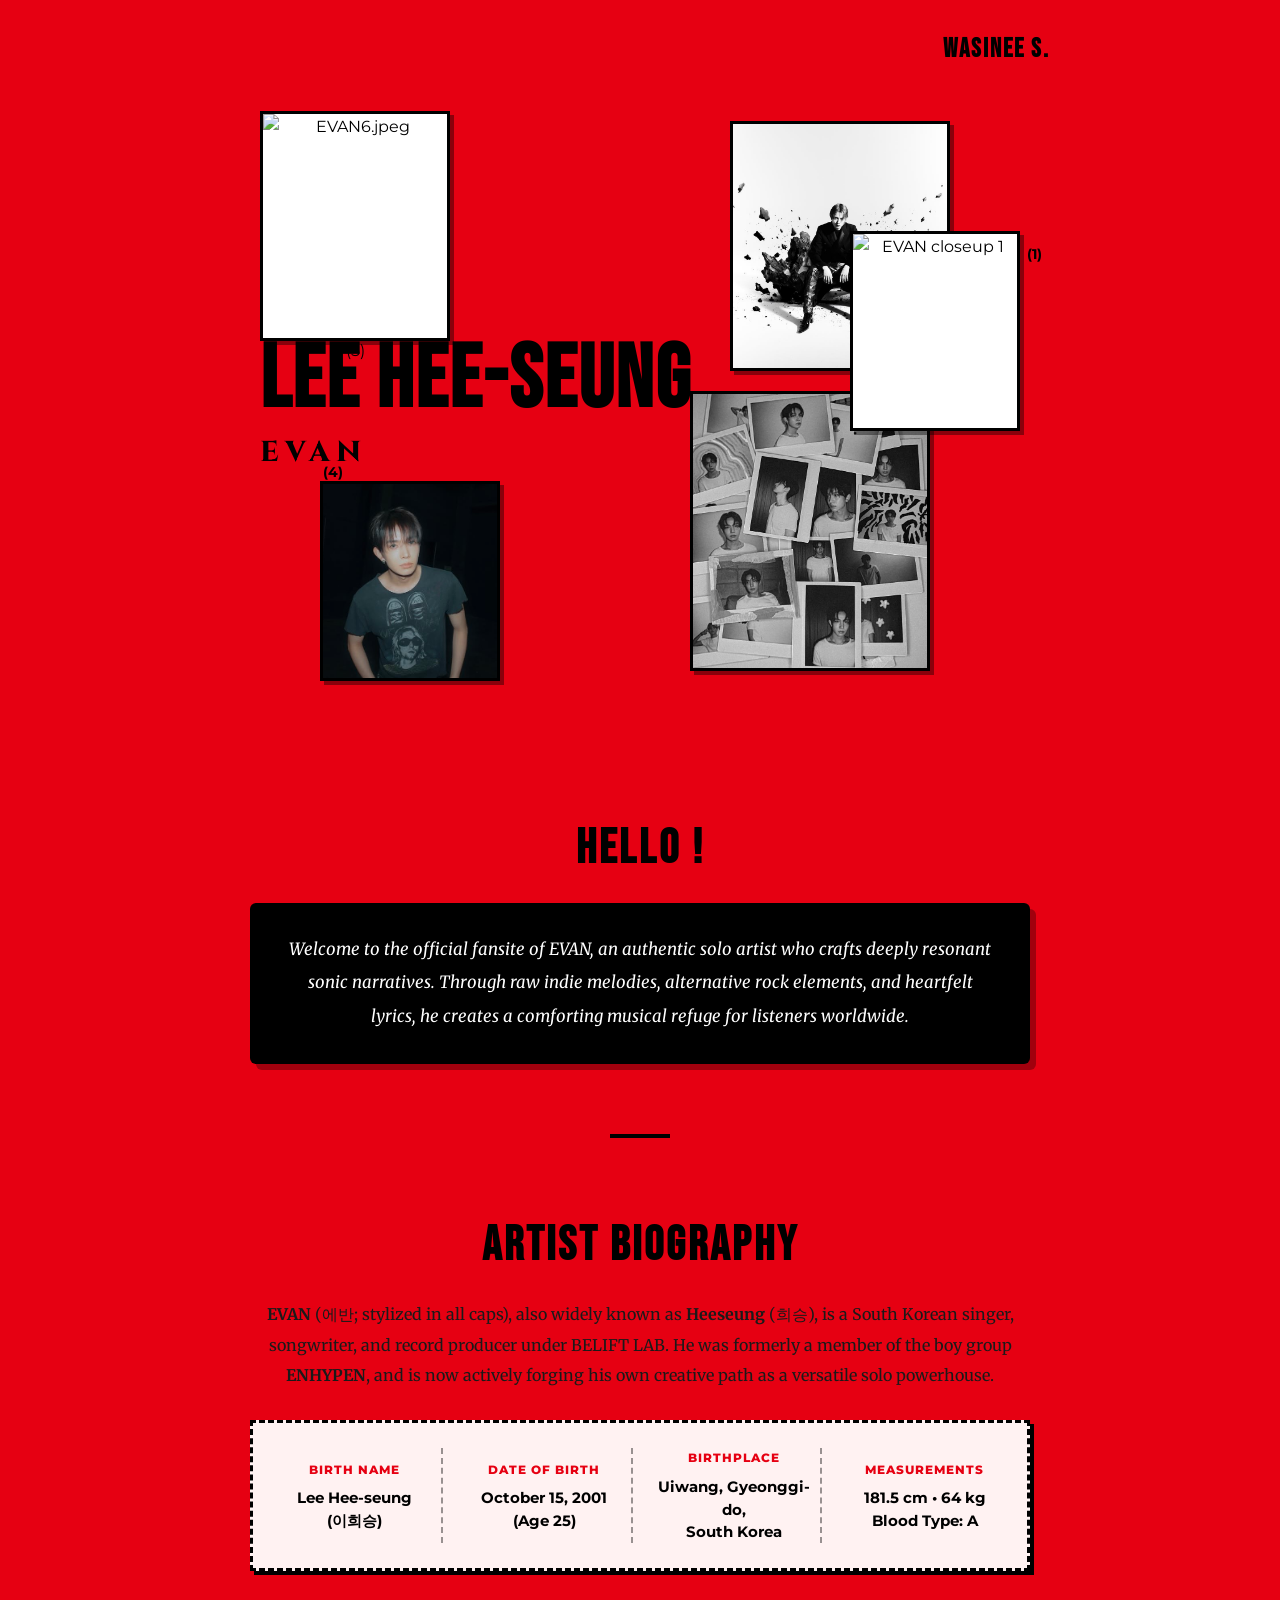
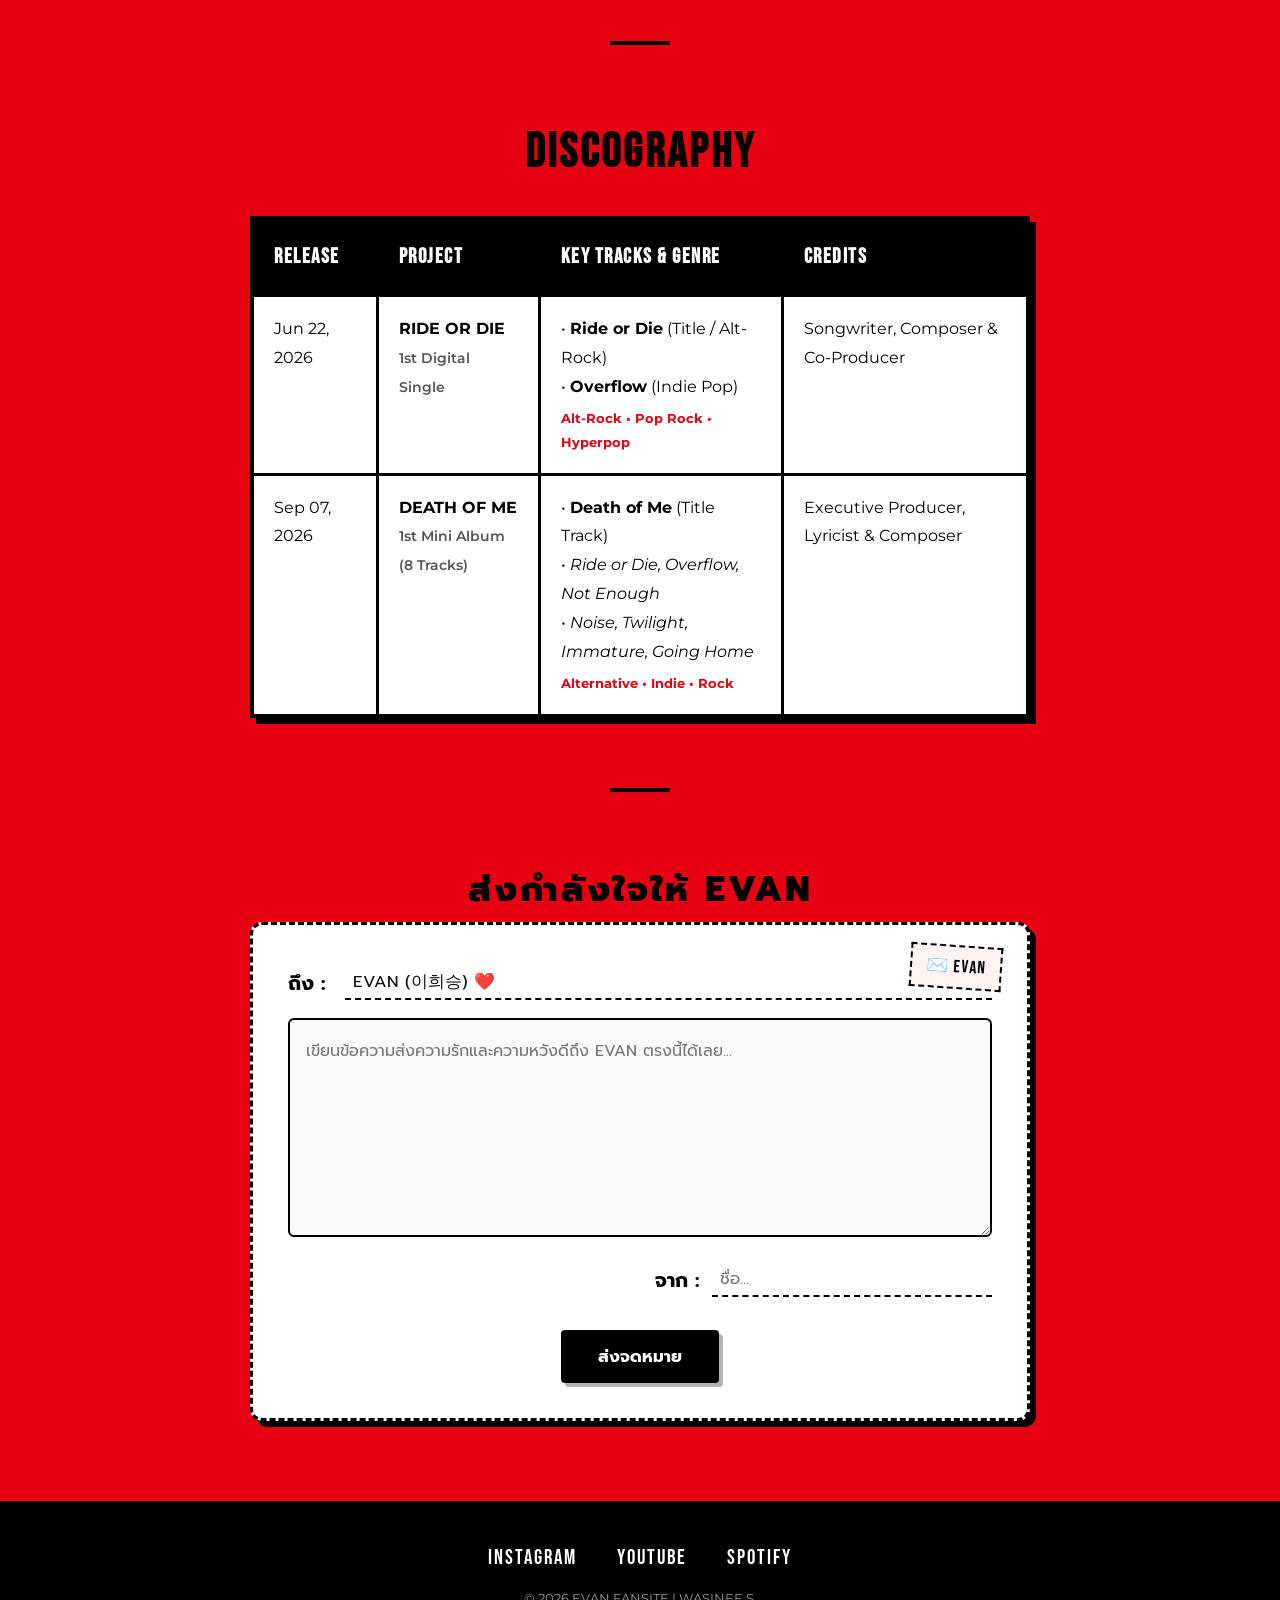
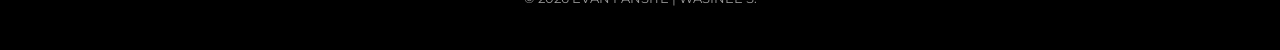
==== index.html @ 2fd1f832 "เวอร์ชั่น 1" ====
<!DOCTYPE html>
<html lang="en">
<head>
    <meta charset="utf-8">
    <title>EVAN — Fansite</title>
    <!-- เชื่อมโยงไฟล์ External CSS ตามบทเรียน -->
    <link rel="stylesheet" href="styles.css">
    <!-- Google Fonts: Bebas Neue, Montserrat, Merriweather, Prompt -->
    <link rel="preconnect" href="https://fonts.googleapis.com">
    <link rel="preconnect" href="https://fonts.gstatic.com" crossorigin>
    <link href="https://fonts.googleapis.com/css2?family=Bebas+Neue&family=Cinzel:wght@700;800;900&family=Merriweather:ital,wght@0,300;0,400;0,700;1,300;1,400&family=Montserrat:wght@400;500;700;800;900&family=Prompt:ital,wght@0,300;0,400;0,600;1,300&display=swap" rel="stylesheet">
</head>
<body>

    <!-- TOP CONTAINER (Album Cover Style) -->
    <header class="top-container">
        <div class="top-meta">
            <span class="explosion-tag">WASINEE S.</span>
        </div>

        <!-- Photo Collage Layered Layout -->
        <div class="cover-collage">

            <!-- รูปที่ (5): ด้านบนซ้าย -->
            <div class="photo-card photo-top-left">
                <img src="EVAN2.jpg" alt="EVAN6.jpeg">
                <span class="p
                hoto-num num-bottom-left">(5)</span>
            </div>

            <!-- กลุ่มภาพด้านขวาบน -->
            <div class="photo-cluster-right">
                <div class="photo-card photo-mid-1">
                    <img src="EVAN3.jpeg" alt="EVAN full shot top right">
                </div>
                <div class="photo-card photo-mid-2">
                    <img src="EVAN4.jpg" alt="EVAN closeup 1">
                    <span class="photo-num num-mid-right">(1)</span>
                </div>
            </div>

            <!-- โลโก้ชื่ออัลบั้มและชื่อศิลปินกลางภาพ -->
            <div class="album-title-block">
                <h1 class="death-of-me-title">LEE HEE-SEUNG</h1>
                <p class="artist-sub-title">EVAN</p>
                
            </div>

            <!-- รูปที่ (4): ด้านล่างซ้าย -->
            <div class="photo-cluster-lower-left">
                <div class="photo-card photo-lower-profile">
                    <img src="EVAN5.jpeg" alt="EVAN side profile 4">
                    <span class="photo-num num-lower-left">(4)</span>
                </div>
            </div>

            <!-- กลุ่มภาพด้านล่างขวา -->
            <div class="photo-cluster-bottom">
                <div class="photo-card photo-bot-main">
                    <img src="EVAN6.jpeg" alt="EVAN main face 2">
                    <span class="photo-num num-face-right">(2)</span>
                </div>
            </div>

        </div>
    </header>

    <!-- MIDDLE CONTAINER -->
    <main class="middle-container">
        
        <!-- Welcome Intro Card -->
        <section class="intro-wrapper">
            <h2>HELLO !</h2>
            <div class="black-intro-box">
                <p class="intro-italic">
                    Welcome to the official fansite of EVAN, an authentic solo artist who crafts deeply resonant sonic narratives. Through raw indie melodies, alternative rock elements, and heartfelt lyrics, he creates a comforting musical refuge for listeners worldwide.
                </p>
            </div>
        </section>

        <hr class="bold-hr">

        <!-- Biography Section -->
        <section class="bio-section">
            <h2>ARTIST BIOGRAPHY</h2>
            <p class="bio-desc">
                <strong>EVAN</strong> (에반; stylized in all caps), also widely known as <strong>Heeseung</strong> (희승), is a South Korean singer, songwriter, and record producer under BELIFT LAB. He was formerly a member of the boy group <strong>ENHYPEN</strong>, and is now actively forging his own creative path as a versatile solo powerhouse.
            </p>

            <div class="info-grid-dashed">
                <div class="grid-item">
                    <span class="info-label">Birth Name</span>
                    <strong class="info-val">Lee Hee-seung<br>(이희승)</strong>
                </div>
                <div class="grid-item">
                    <span class="info-label">Date of Birth</span>
                    <strong class="info-val">October 15, 2001<br>(Age 25)</strong>
                </div>
                <div class="grid-item">
                    <span class="info-label">Birthplace</span>
                    <strong class="info-val">Uiwang, Gyeonggi-do,<br>South Korea</strong>
                </div>
                <div class="grid-item">
                    <span class="info-label">Measurements</span>
                    <strong class="info-val">181.5 cm • 64 kg<br>Blood Type: A</strong>
                </div>
            </div>
        </section>

        <hr class="bold-hr">

        <!-- Discography Table -->
        <section class="discography-table-wrap">
            <h2>DISCOGRAPHY</h2>
            <table class="center-table">
                <thead>
                    <tr>
                        <th>Release</th>
                        <th>Project</th>
                        <th>Key Tracks &amp; Genre</th>
                        <th>Credits</th>
                    </tr>
                </thead>
                <tbody>
                    <tr>
                        <td>Jun 22, 2026</td>
                        <td>
                            <strong>RIDE OR DIE</strong><br>
                            <span class="sub-text">1st Digital Single</span>
                        </td>
                        <td>
                            • <strong>Ride or Die</strong> (Title / Alt-Rock)<br>
                            • <strong>Overflow</strong> (Indie Pop)<br>
                            <span class="genre-tag">Alt-Rock • Pop Rock • Hyperpop</span>
                        </td>
                        <td>Songwriter, Composer &amp; Co-Producer</td>
                    </tr>
                    <tr>
                        <td>Sep 07, 2026</td>
                        <td>
                            <strong>DEATH OF ME</strong><br>
                            <span class="sub-text">1st Mini Album (8 Tracks)</span>
                        </td>
                        <td>
                            • <strong>Death of Me</strong> (Title Track)<br>
                            • <em>Ride or Die, Overflow, Not Enough</em><br>
                            • <em>Noise, Twilight, Immature, Going Home</em><br>
                            <span class="genre-tag">Alternative • Indie • Rock</span>
                        </td>
                        <td>Executive Producer, Lyricist &amp; Composer</td>
                    </tr>
                </tbody>
            </table>
        </section>

        <hr class="bold-hr">

        <!-- Letter Paper Section: ส่งกำลังใจให้ EVAN -->
        <section class="letter-section">
            <h2 class="letter-main-title">ส่งกำลังใจให้ EVAN </h2>
           

            <div class="cute-letter-paper">
                <div class="stamp-deco">✉️ EVAN</div>

                <div class="letter-form">
                    <div class="letter-row to-row">
                        <label for="to-field" class="letter-label">ถึง :</label>
                        <input type="text" id="to-field" value="EVAN (이희승) ❤️" class="letter-input-inline" readonly>
                    </div>

                    <div class="letter-body-area">
                        <textarea id="letter-content" rows="6" class="letter-textarea" placeholder="เขียนข้อความส่งความรักและความหวังดีถึง EVAN ตรงนี้ได้เลย..."></textarea>
                    </div>

                    <div class="letter-row from-row">
                        <label for="from-field" class="letter-label">จาก :</label>
                        <input type="text" id="from-field" placeholder="ชื่อ..." class="letter-input-inline from-input">
                    </div>

                    <div class="letter-btn-wrap">
                        <button type="button" class="send-letter-btn">ส่งจดหมาย</button>
                    </div>
                </div>
            </div>
        </section>

    </main>

    <!-- BOTTOM CONTAINER (Footer) -->
    <footer class="bottom-container">
        <div class="footer-links">
            <a class="footer-link" href="https://instagram.com" target="_blank">Instagram</a>
            <a class="footer-link" href="https://youtube.com" target="_blank">YouTube</a>
            <a class="footer-link" href="https://spotify.com" target="_blank">Spotify</a>
        </div>
        <p class="copyright">© 2026 EVAN  FANSITE | WASINEE S.</p>
    </footer>

</body>
</html>
---- styles.css ----
/* =========================================================
   1. GLOBAL PALETTE & RESET (DEATH OF ME RED AESTHETIC)
   ========================================================= */
:root {
    --album-red: #E60012;      /* สีแดงสดแสบตาตามภาพต้นฉบับ */
    --album-red-dark: #C4000F;
    --pure-black: #000000;
    --pure-white: #ffffff;
    --paper-tint: #FFF2F2;
    --font-heading: 'Bebas Neue', sans-serif;
    --font-text: 'Montserrat', 'Prompt', sans-serif;
    --font-body-alt: 'Merriweather', 'Prompt', serif;
}

* {
    margin: 0;
    padding: 0;
    box-sizing: border-box;
}

body {
    background-color: var(--album-red);
    color: var(--pure-black);
    font-family: var(--font-text);
    text-align: center;
    line-height: 1.6;
    overflow-x: hidden;
}

/* =========================================================
   2. TOP CONTAINER (EDITORIAL COLLAGE COVER)
   ========================================================= */
.top-container {
    background-color: var(--album-red);
    padding: 30px 20px 40px;
    max-width: 900px;
    margin: 0 auto;
    position: relative;
}

.top-meta {
    text-align: right;
    padding-right: 20px;
}

.explosion-tag {
    font-family: var(--font-heading);
    font-size: 1.6rem;
    letter-spacing: 2px;
    color: var(--pure-black);
    font-weight: 900;
}

/* Collage Area */
.cover-collage {
    position: relative;
    max-width: 800px;
    margin: 20px auto 40px auto;
    min-height: 620px;
}

/* Photo Card Component with Black Border */
.photo-card {
    background-color: var(--pure-white);
    border: 3px solid var(--pure-black);
    position: absolute;
    box-shadow: 4px 4px 0px rgba(0, 0, 0, 0.4);
}

.photo-card img {
    display: block;
    width: 100%;
    height: 100%;
    object-fit: cover;
}

/* ตำแหน่งภาพตามแบบในภาพปก */
.photo-top-left {
    width: 190px;
    height: 230px;
    top: 20px;
    left: 20px;
    z-index: 2;
}

.photo-cluster-right .photo-mid-1 {
    width: 220px;
    height: 250px;
    top: 30px;
    right: 90px;
    z-index: 1;
}

.photo-cluster-right .photo-mid-2 {
    width: 170px;
    height: 200px;
    top: 140px;
    right: 20px;
    z-index: 3;
}

.photo-cluster-lower-left .photo-lower-profile {
    width: 180px;
    height: 200px;
    bottom: 30px;
    left: 80px;
    z-index: 2;
}

.photo-cluster-bottom .photo-bot-main {
    width: 240px;
    height: 280px;
    bottom: 40px;
    right: 110px;
    z-index: 2;
}

.photo-cluster-bottom .photo-bot-small {
    width: 120px;
    height: 145px;
    bottom: 10px;
    right: 40px;
    z-index: 3;
}

/* เลขกำกับรูปภาพสีดำ (1), (2), (3)... */
.photo-num {
    position: absolute;
    font-family: var(--font-text);
    font-size: 0.85rem;
    font-weight: 700;
    color: var(--pure-black);
}

.num-bottom-left { bottom: -24px; left: 0; }
.num-mid-right   { top: 10px; right: -25px; }
.num-face-right  { top: 10px; right: -25px; }
.num-bot-right   { bottom: 5px; left: -26px; }
.num-lower-left  { top: -22px; left: 0; }

/* โลโก้ DEATH OF ME กลางภาพ */
.album-title-block {
    position: absolute;
    top: 250px;
    left: 20px;
    text-align: left;
    z-index: 4;
}

.death-of-me-title {
    font-family: var(--font-heading);
    font-size: 5.5rem;
    line-height: 0.9;
    color: var(--pure-black);
    letter-spacing: 2px;
    margin: 0;
}

.artist-sub-title {
    font-family: 'Cinzel', serif;
    font-size: 1.8rem;
    font-weight: 800;
    letter-spacing: 6px;
    color: var(--pure-black);
    margin-top: 10px;
}

.support-text {
    font-family: var(--font-text);
    font-size: 0.85rem;
    font-weight: 800;
    letter-spacing: 2px;
    color: var(--pure-black);
    margin-top: 6px;
}

/* =========================================================
   3. MIDDLE CONTAINER & SECTIONS
   ========================================================= */
.middle-container {
    max-width: 820px;
    margin: 20px auto 80px auto;
    padding: 0 20px;
}

h2 {
    font-family: var(--font-heading);
    font-size: 3rem;
    letter-spacing: 3px;
    color: var(--pure-black);
    margin-bottom: 15px;
}

.bold-hr {
    border: none;
    border-top: 4px solid var(--pure-black);
    width: 60px;
    margin: 70px auto;
}

/* Intro Black Box */
.intro-wrapper {
    margin: 20px 0;
}

.black-intro-box {
    background-color: var(--pure-black);
    border-radius: 6px;
    padding: 30px 35px;
    box-shadow: 6px 6px 0px rgba(0, 0, 0, 0.3);
    margin: 0 auto;
}

.intro-italic {
    color: var(--pure-white);
    font-style: italic;
    font-family: var(--font-body-alt);
    font-size: 1.05rem;
    line-height: 2;
    margin: 0;
}

/* =========================================================
   4. BIOGRAPHY & 4-COLUMN DASHED GRID
   ========================================================= */
.bio-section {
    margin: 30px 0;
}

.bio-desc {
    font-family: var(--font-body-alt);
    font-size: 1rem;
    line-height: 1.9;
    color: #1a1a1a;
    max-width: 760px;
    margin: 0 auto 30px auto;
}

.info-grid-dashed {
    display: grid;
    grid-template-columns: repeat(4, 1fr);
    gap: 15px;
    border: 3px dashed var(--pure-black);
    background-color: var(--paper-tint);
    padding: 25px 15px;
    box-shadow: 4px 4px 0px var(--pure-black);
}

.grid-item {
    border-right: 2px dashed rgba(0, 0, 0, 0.4);
    padding: 0 10px;
    display: flex;
    flex-direction: column;
    justify-content: center;
}

.grid-item:last-child {
    border-right: none;
}

.info-label {
    font-family: var(--font-text);
    font-size: 0.78rem;
    font-weight: 800;
    color: var(--album-red);
    text-transform: uppercase;
    letter-spacing: 1px;
    margin-bottom: 8px;
}

.info-val {
    font-family: var(--font-text);
    font-size: 0.92rem;
    color: var(--pure-black);
    line-height: 1.5;
}

/* =========================================================
   5. DISCOGRAPHY TABLE (BOLD RED & BLACK)
   ========================================================= */
.discography-table-wrap {
    margin: 40px 0;
}

.center-table {
    margin: 25px auto;
    border-collapse: collapse;
    width: 100%;
    background-color: var(--pure-white);
    border: 4px solid var(--pure-black);
    box-shadow: 6px 6px 0px var(--pure-black);
}

.center-table th, 
.center-table td {
    border: 3px solid var(--pure-black);
    padding: 18px 20px;
    text-align: left;
    vertical-align: top;
    line-height: 1.8;
}

.center-table thead th {
    background-color: var(--pure-black);
    color: var(--pure-white);
    font-family: var(--font-heading);
    font-size: 1.3rem;
    letter-spacing: 1.5px;
}

.center-table tbody tr:hover {
    background-color: var(--paper-tint);
}

.center-table .sub-text {
    font-size: 0.85rem;
    color: #555555;
    font-weight: 600;
}

.center-table .genre-tag {
    font-size: 0.82rem;
    color: var(--album-red);
    display: block;
    margin-top: 6px;
    font-weight: 700;
}

/* =========================================================
   6. LETTER PAPER SECTION (ส่งกำลังใจให้ EVAN)
   ========================================================= */
.letter-section {
    margin: 40px auto;
}

.letter-main-title {
    font-family: 'Prompt', var(--font-text);
    font-size: 2.2rem;
    font-weight: 800;
    color: var(--pure-black);
    margin-bottom: 4px;
}

.letter-subtitle {
    font-family: 'Prompt', sans-serif;
    color: #2b0003;
    font-size: 0.95rem;
    margin-bottom: 25px;
}

/* กรอบกระดาษจดหมายสไตล์ Minimal Red */
.cute-letter-paper {
    background: var(--pure-white);
    border: 3px dashed var(--pure-black);
    border-radius: 12px;
    padding: 40px 35px 35px 35px;
    position: relative;
    box-shadow: 6px 6px 0px var(--pure-black);
    text-align: left;
}

.stamp-deco {
    position: absolute;
    top: 20px;
    right: 25px;
    border: 2px dashed var(--pure-black);
    background: var(--paper-tint);
    color: var(--pure-black);
    font-family: var(--font-heading);
    letter-spacing: 1px;
    font-size: 1.1rem;
    padding: 6px 14px;
    transform: rotate(4deg);
}

.letter-form {
    display: flex;
    flex-direction: column;
    gap: 18px;
}

.letter-row {
    display: flex;
    align-items: center;
    gap: 12px;
}

.letter-label {
    font-family: 'Prompt', sans-serif;
    font-size: 1.25rem;
    font-weight: 700;
    color: var(--pure-black);
    min-width: 45px;
}

.letter-input-inline {
    flex: 1;
    border: none;
    border-bottom: 2px dashed var(--pure-black);
    background: transparent;
    font-family: 'Prompt', sans-serif;
    font-size: 1.05rem;
    color: #111111;
    padding: 4px 8px;
    outline: none;
}

.letter-textarea {
    width: 100%;
    border: 2px solid var(--pure-black);
    border-radius: 6px;
    background-color: #fafafa;
    padding: 16px;
    font-family: 'Prompt', sans-serif;
    font-size: 1rem;
    line-height: 1.9;
    color: var(--pure-black);
    outline: none;
    resize: vertical;
}

.letter-textarea:focus {
    background-color: var(--pure-white);
    border-color: var(--album-red);
}

.from-row {
    justify-content: flex-end;
}

.from-input {
    max-width: 280px;
}

.letter-btn-wrap {
    text-align: center;
    margin-top: 15px;
}

.send-letter-btn {
    background: var(--pure-black);
    color: var(--pure-white);
    border: 2px solid var(--pure-black);
    border-radius: 4px;
    font-family: 'Prompt', sans-serif;
    font-size: 1.05rem;
    font-weight: 700;
    padding: 12px 35px;
    cursor: pointer;
    box-shadow: 4px 4px 0px rgba(0,0,0,0.3);
    transition: all 0.15s ease;
}

.send-letter-btn:hover {
    background: var(--album-red);
    color: var(--pure-white);
    transform: translate(-2px, -2px);
    box-shadow: 6px 6px 0px var(--pure-black);
}

/* =========================================================
   7. BOTTOM CONTAINER (FOOTER)
   ========================================================= */
.bottom-container {
    background-color: var(--pure-black);
    padding: 40px 20px;
    color: var(--pure-white);
}

.footer-links {
    margin-bottom: 15px;
}

.footer-link {
    color: var(--pure-white);
    font-family: var(--font-heading);
    font-size: 1.3rem;
    letter-spacing: 2px;
    margin: 0 18px;
    text-decoration: none;
    transition: color 0.2s ease;
}

.footer-link:hover {
    color: var(--album-red);
}

.copyright {
    font-size: 0.8rem;
    color: #999999;
}

/* =========================================================
   8. RESPONSIVE DESIGN (TABLETS & PHONES)
   ========================================================= */
@media (max-width: 800px) {
    .death-of-me-title {
        font-size: 4rem;
    }
    .cover-collage {
        min-height: 520px;
    }
    .photo-top-left {
        width: 140px;
        height: 170px;
    }
    .photo-cluster-right .photo-mid-1 {
        width: 160px;
        height: 190px;
        right: 40px;
    }
    .photo-cluster-right .photo-mid-2 {
        width: 130px;
        height: 150px;
    }
    .photo-cluster-bottom .photo-bot-main {
        width: 180px;
        height: 220px;
        right: 40px;
    }
    .album-title-block {
        top: 200px;
    }
    .info-grid-dashed {
        grid-template-columns: repeat(2, 1fr);
        gap: 20px;
    }
    .grid-item:nth-child(2) {
        border-right: none;
    }
}

@media (max-width: 550px) {
    .cover-collage {
        display: flex;
        flex-direction: column;
        align-items: center;
        gap: 15px;
        min-height: auto;
    }
    .photo-card {
        position: static;
        width: 80%;
        height: 250px;
    }
    .album-title-block {
        position: static;
        text-align: center;
        margin: 20px 0;
    }
    .photo-num {
        display: none;
    }
    .info-grid-dashed {
        grid-template-columns: 1fr;
    }
    .grid-item {
        border-right: none;
        border-bottom: 2px dashed rgba(0, 0, 0, 0.3);
        padding-bottom: 12px;
    }
    .grid-item:last-child {
        border-bottom: none;
    }
    .letter-row {
        flex-direction: column;
        align-items: flex-start;
    }
    .from-input {
        max-width: 100%;
    }
}
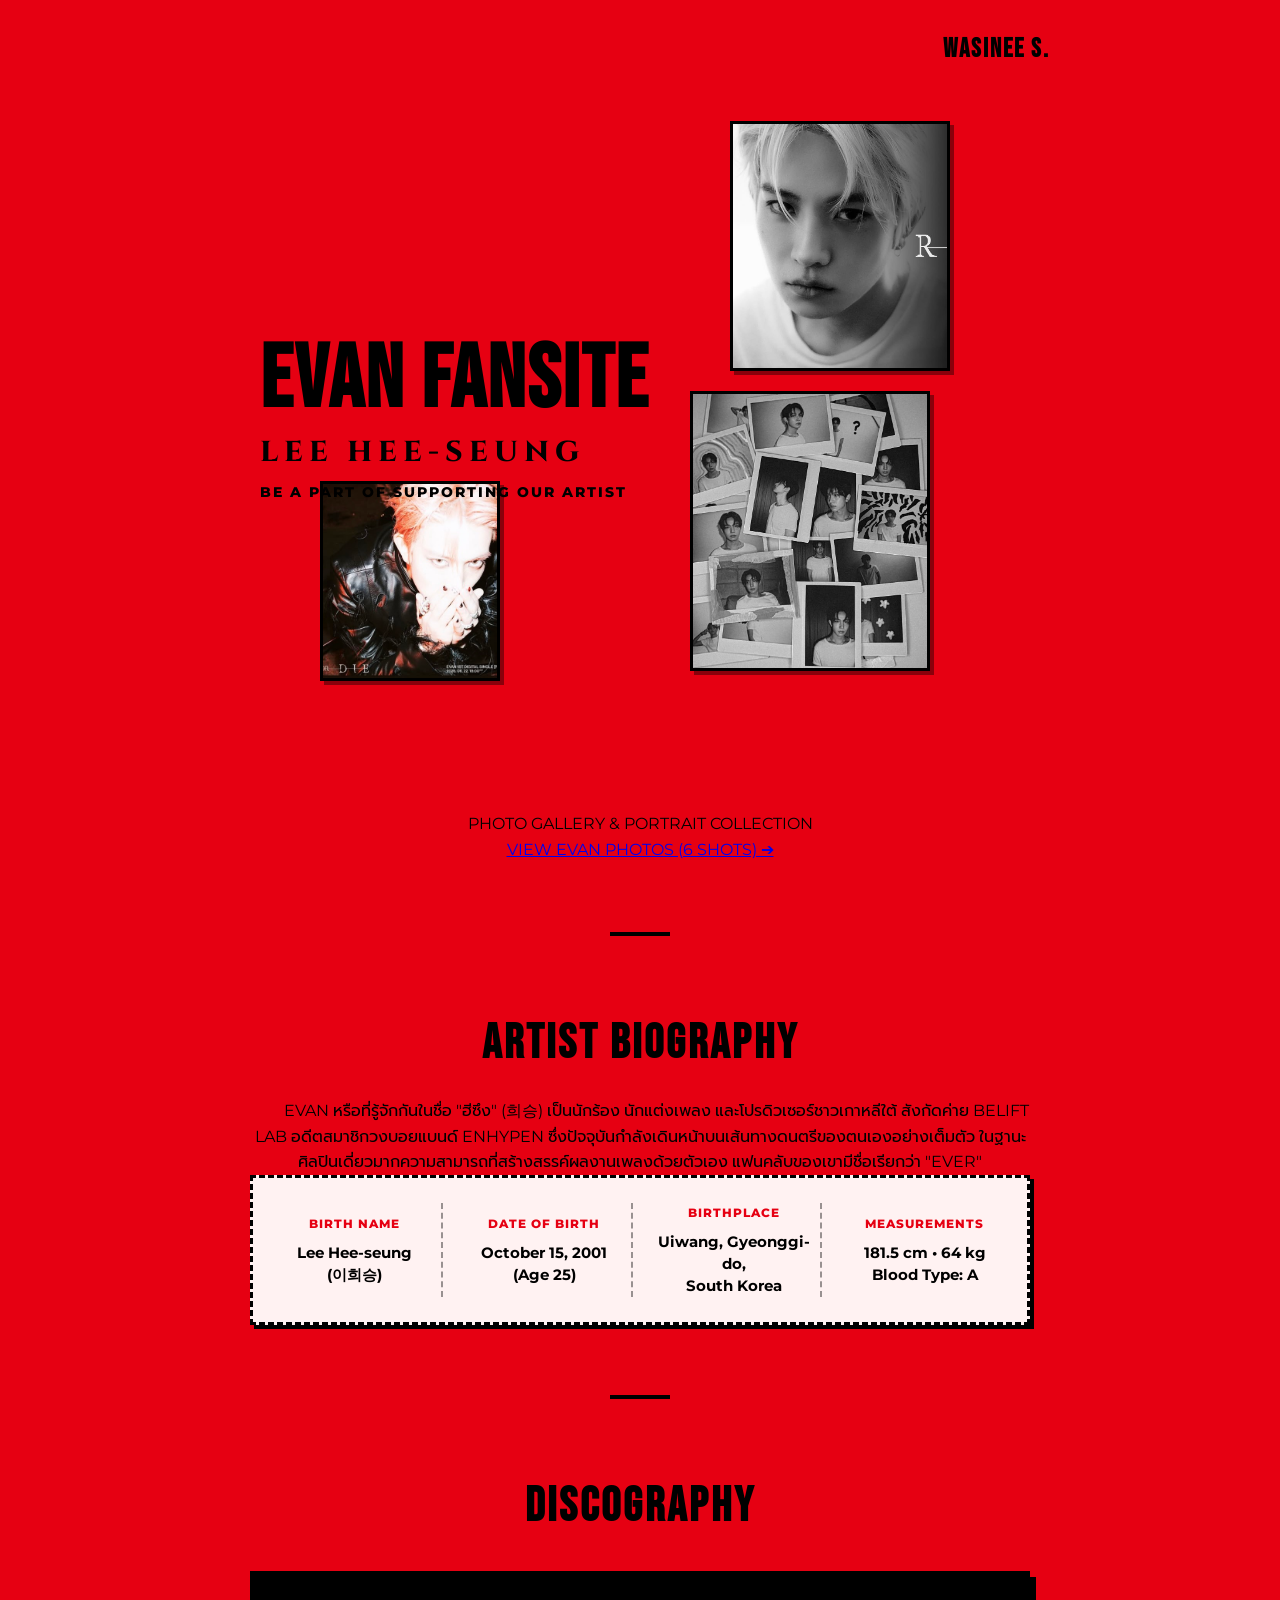
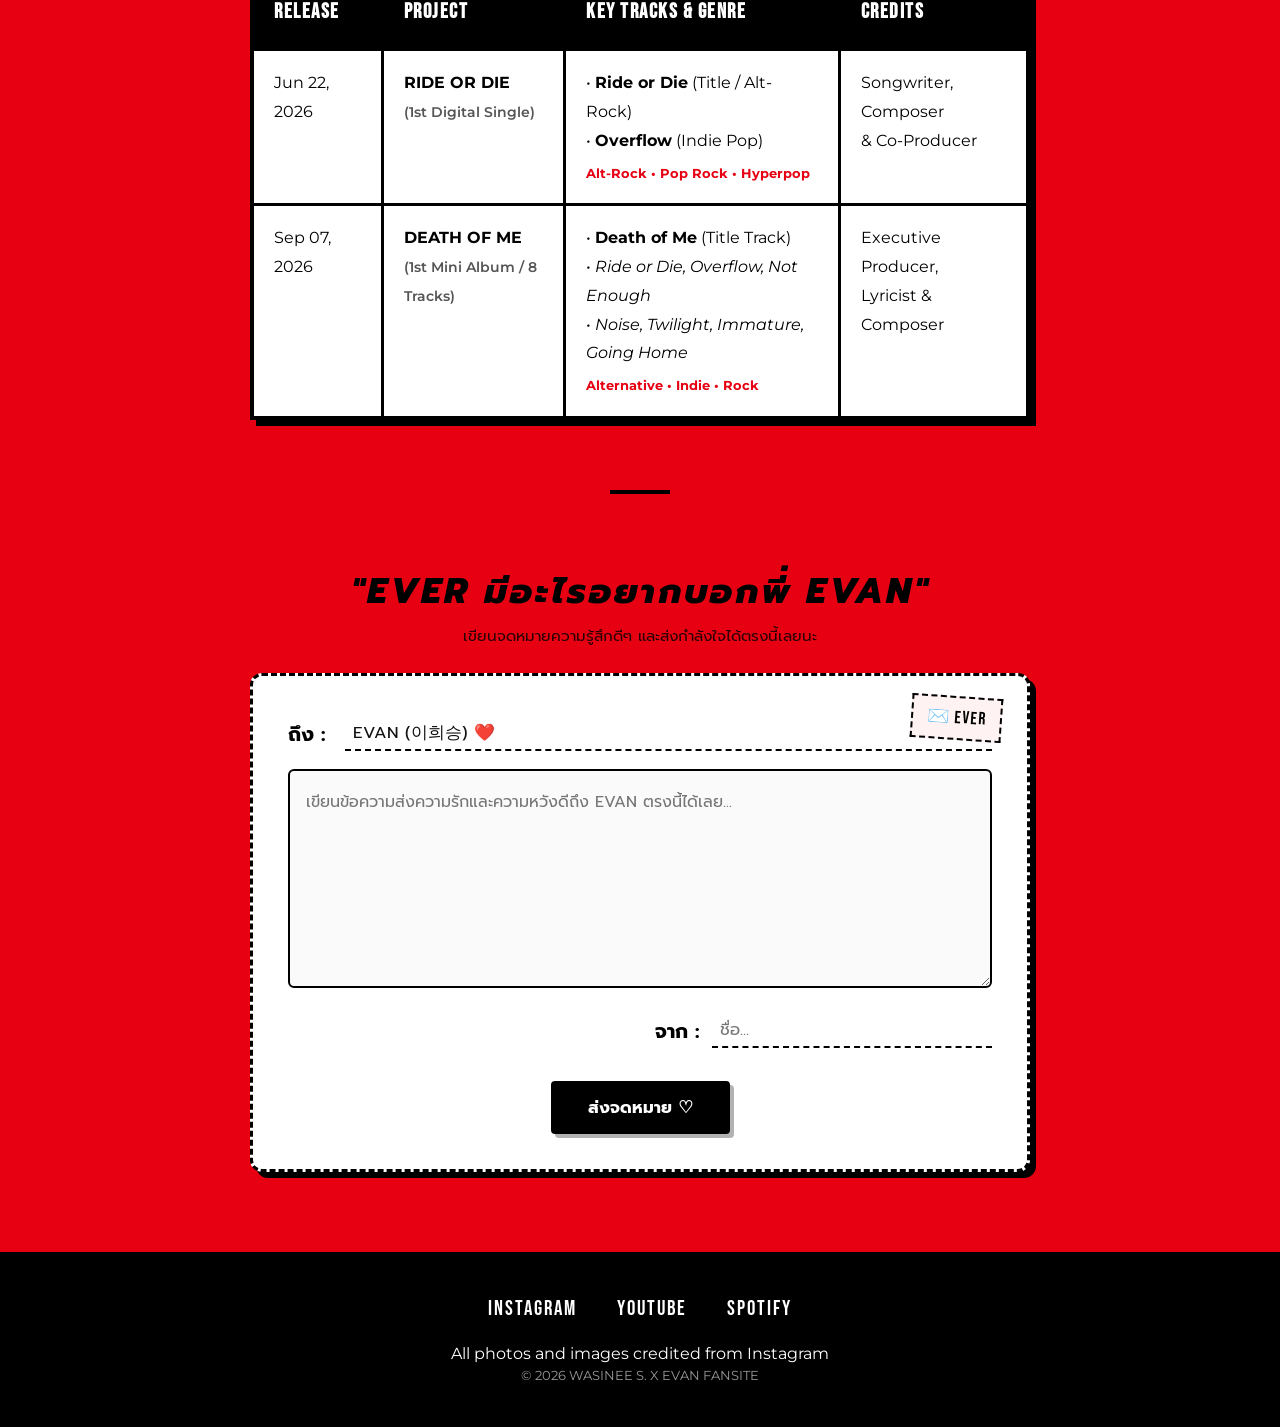
==== commit b9121604: "Update index.html" ====
--- a/index.html
+++ b/index.html
@@ -2,91 +2,80 @@
 <html lang="en">
 <head>
     <meta charset="utf-8">
-    <title>EVAN — Fansite</title>
-    <!-- เชื่อมโยงไฟล์ External CSS ตามบทเรียน -->
+    <title>EVAN — DEATH OF ME (Official Fansite)</title>
+    <!-- เชื่อมโยงไฟล์ External CSS ตามบทเรียน[cite: 96] -->
     <link rel="stylesheet" href="styles.css">
-    <!-- Google Fonts: Bebas Neue, Montserrat, Merriweather, Prompt -->
+    <!-- Google Fonts[cite: 212] -->
     <link rel="preconnect" href="https://fonts.googleapis.com">
     <link rel="preconnect" href="https://fonts.gstatic.com" crossorigin>
     <link href="https://fonts.googleapis.com/css2?family=Bebas+Neue&family=Cinzel:wght@700;800;900&family=Merriweather:ital,wght@0,300;0,400;0,700;1,300;1,400&family=Montserrat:wght@400;500;700;800;900&family=Prompt:ital,wght@0,300;0,400;0,600;1,300&display=swap" rel="stylesheet">
 </head>
 <body>
 
-    <!-- TOP CONTAINER (Album Cover Style) -->
+    <!-- TOP CONTAINER (Editorial Album Cover Style)[cite: 130, 245] -->
     <header class="top-container">
         <div class="top-meta">
             <span class="explosion-tag">WASINEE S.</span>
         </div>
 
-        <!-- Photo Collage Layered Layout -->
+        <!-- Photo Collage Layered Layout[cite: 245] -->
         <div class="cover-collage">
 
-            <!-- รูปที่ (5): ด้านบนซ้าย -->
-            <div class="photo-card photo-top-left">
-                <img src="EVAN2.jpg" alt="EVAN6.jpeg">
-                <span class="p
-                hoto-num num-bottom-left">(5)</span>
-            </div>
-
-            <!-- กลุ่มภาพด้านขวาบน -->
+            <!-- ข้อความสามบรรทัดด้านบน[cite: 249] -->
+            <div class="album-title-block">
+                <h1 class="death-of-me-title">EVAN FANSITE</h1>
+                <p class="artist-sub-title">LEE HEE-SEUNG</p>
+                <p class="support-text">BE A PART OF SUPPORTING OUR ARTIST</p>
+            </div>
+
+            <!-- รูปที่ 1: ด้านขวาบน[cite: 245] -->
             <div class="photo-cluster-right">
                 <div class="photo-card photo-mid-1">
-                    <img src="EVAN3.jpeg" alt="EVAN full shot top right">
-                </div>
-                <div class="photo-card photo-mid-2">
-                    <img src="EVAN4.jpg" alt="EVAN closeup 1">
-                    <span class="photo-num num-mid-right">(1)</span>
-                </div>
-            </div>
-
-            <!-- โลโก้ชื่ออัลบั้มและชื่อศิลปินกลางภาพ -->
-            <div class="album-title-block">
-                <h1 class="death-of-me-title">LEE HEE-SEUNG</h1>
-                <p class="artist-sub-title">EVAN</p>
-                
-            </div>
-
-            <!-- รูปที่ (4): ด้านล่างซ้าย -->
+                    <img src="EVAN4.jpeg" alt="EVAN photo top right">
+                </div>
+            </div>
+
+            <!-- รูปที่ 2: ด้านล่างซ้าย[cite: 245] -->
             <div class="photo-cluster-lower-left">
                 <div class="photo-card photo-lower-profile">
-                    <img src="EVAN5.jpeg" alt="EVAN side profile 4">
-                    <span class="photo-num num-lower-left">(4)</span>
-                </div>
-            </div>
-
-            <!-- กลุ่มภาพด้านล่างขวา -->
+                    <img src="EVAN2.jpeg" alt="EVAN photo lower left">
+                </div>
+            </div>
+
+            <!-- รูปที่ 3: ด้านล่างขวา[cite: 245] -->
             <div class="photo-cluster-bottom">
                 <div class="photo-card photo-bot-main">
-                    <img src="EVAN6.jpeg" alt="EVAN main face 2">
-                    <span class="photo-num num-face-right">(2)</span>
+                    <img src="EVAN6.jpeg" alt="EVAN photo bottom right">
                 </div>
             </div>
 
         </div>
     </header>
 
-    <!-- MIDDLE CONTAINER -->
+    <!-- MIDDLE CONTAINER[cite: 130] -->
     <main class="middle-container">
         
-        <!-- Welcome Intro Card -->
+        <!-- Portal to Photo Gallery Page[cite: 46, 47, 48] -->
         <section class="intro-wrapper">
-            <h2>HELLO !</h2>
-            <div class="black-intro-box">
-                <p class="intro-italic">
-                    Welcome to the official fansite of EVAN, an authentic solo artist who crafts deeply resonant sonic narratives. Through raw indie melodies, alternative rock elements, and heartfelt lyrics, he creates a comforting musical refuge for listeners worldwide.
-                </p>
-            </div>
-        </section>
-
+            <div class="explore-portal-box">
+                <p class="portal-sub">PHOTO GALLERY &amp; PORTRAIT COLLECTION</p>
+                <a href="gallery.html" class="portal-link-btn">
+                    VIEW EVAN PHOTOS (6 SHOTS) ➔
+                </a>
+            </div>
+        </section>
+
+        <!-- Divider Line[cite: 17, 85] -->
         <hr class="bold-hr">
 
-        <!-- Biography Section -->
+        <!-- Biography Section[cite: 22, 24, 28] -->
         <section class="bio-section">
             <h2>ARTIST BIOGRAPHY</h2>
-            <p class="bio-desc">
-                <strong>EVAN</strong> (에반; stylized in all caps), also widely known as <strong>Heeseung</strong> (희승), is a South Korean singer, songwriter, and record producer under BELIFT LAB. He was formerly a member of the boy group <strong>ENHYPEN</strong>, and is now actively forging his own creative path as a versatile solo powerhouse.
+            <p class="bio-desc-white">
+                &emsp;&emsp;EVAN หรือที่รู้จักกันในชื่อ "ฮีซึง" (희승) เป็นนักร้อง นักแต่งเพลง และโปรดิวเซอร์ชาวเกาหลีใต้ สังกัดค่าย BELIFT LAB อดีตสมาชิกวงบอยแบนด์ ENHYPEN ซึ่งปัจจุบันกำลังเดินหน้าบนเส้นทางดนตรีของตนเองอย่างเต็มตัว ในฐานะศิลปินเดี่ยวมากความสามารถที่สร้างสรรค์ผลงานเพลงด้วยตัวเอง แฟนคลับของเขามีชื่อเรียกว่า "EVER"
             </p>
 
+            <!-- 4-Column Dashed Info Box[cite: 85, 107] -->
             <div class="info-grid-dashed">
                 <div class="grid-item">
                     <span class="info-label">Birth Name</span>
@@ -107,61 +96,71 @@
             </div>
         </section>
 
+        <!-- Divider Line[cite: 17, 85] -->
         <hr class="bold-hr">
 
-        <!-- Discography Table -->
+        <!-- Discography Table[cite: 52, 53, 56, 57] -->
         <section class="discography-table-wrap">
             <h2>DISCOGRAPHY</h2>
-            <table class="center-table">
-                <thead>
-                    <tr>
-                        <th>Release</th>
-                        <th>Project</th>
-                        <th>Key Tracks &amp; Genre</th>
-                        <th>Credits</th>
-                    </tr>
-                </thead>
-                <tbody>
-                    <tr>
-                        <td>Jun 22, 2026</td>
-                        <td>
-                            <strong>RIDE OR DIE</strong><br>
-                            <span class="sub-text">1st Digital Single</span>
-                        </td>
-                        <td>
-                            • <strong>Ride or Die</strong> (Title / Alt-Rock)<br>
-                            • <strong>Overflow</strong> (Indie Pop)<br>
-                            <span class="genre-tag">Alt-Rock • Pop Rock • Hyperpop</span>
-                        </td>
-                        <td>Songwriter, Composer &amp; Co-Producer</td>
-                    </tr>
-                    <tr>
-                        <td>Sep 07, 2026</td>
-                        <td>
-                            <strong>DEATH OF ME</strong><br>
-                            <span class="sub-text">1st Mini Album (8 Tracks)</span>
-                        </td>
-                        <td>
-                            • <strong>Death of Me</strong> (Title Track)<br>
-                            • <em>Ride or Die, Overflow, Not Enough</em><br>
-                            • <em>Noise, Twilight, Immature, Going Home</em><br>
-                            <span class="genre-tag">Alternative • Indie • Rock</span>
-                        </td>
-                        <td>Executive Producer, Lyricist &amp; Composer</td>
-                    </tr>
-                </tbody>
-            </table>
-        </section>
-
+            <div class="table-responsive">
+                <table class="center-table">
+                    <thead>
+                        <tr>
+                            <th class="col-date">Release</th>
+                            <th class="col-project">Project</th>
+                            <th class="col-tracks">Key Tracks &amp; Genre</th>
+                            <th class="col-credits">Credits</th>
+                        </tr>
+                    </thead>
+                    <tbody>
+                        <tr>
+                            <td class="nowrap-text">Jun 22, 2026</td>
+                            <td>
+                                <strong>RIDE OR DIE</strong><br>
+                                <span class="sub-text nowrap-text">(1st Digital Single)</span>
+                            </td>
+                            <td>
+                                • <strong>Ride or Die</strong> <span class="nowrap-text">(Title / Alt-Rock)</span><br>
+                                • <strong>Overflow</strong> <span class="nowrap-text">(Indie Pop)</span><br>
+                                <span class="genre-tag">Alt-Rock • Pop Rock • Hyperpop</span>
+                            </td>
+                            <td>
+                                <span class="nowrap-text">Songwriter, Composer</span><br>
+                                <span class="nowrap-text">&amp; Co-Producer</span>
+                            </td>
+                        </tr>
+                        <tr>
+                            <td class="nowrap-text">Sep 07, 2026</td>
+                            <td>
+                                <strong>DEATH OF ME</strong><br>
+                                <span class="sub-text nowrap-text">(1st Mini Album / 8 Tracks)</span>
+                            </td>
+                            <td>
+                                • <strong>Death of Me</strong> <span class="nowrap-text">(Title Track)</span><br>
+                                • <em>Ride or Die, Overflow, Not Enough</em><br>
+                                • <em>Noise, Twilight, Immature, Going Home</em><br>
+                                <span class="genre-tag">Alternative • Indie • Rock</span>
+                            </td>
+                            <td>
+                                <span class="nowrap-text">Executive Producer,</span><br>
+                                <span class="nowrap-text">Lyricist &amp; Composer</span>
+                            </td>
+                        </tr>
+                    </tbody>
+                </table>
+            </div>
+        </section>
+
+        <!-- Divider Line[cite: 17, 85] -->
         <hr class="bold-hr">
 
-        <!-- Letter Paper Section: ส่งกำลังใจให้ EVAN -->
+        <!-- Letter Paper Section: ส่งกำลังใจให้ EVAN[cite: 48, 64, 65, 85, 107] -->
         <section class="letter-section">
-            <h2 class="letter-main-title">ส่งกำลังใจให้ EVAN </h2>
-           
+            <h2 class="letter-main-title"><em>"EVER มีอะไรอยากบอกพี่ EVAN"</em> </h2>
+            <p class="letter-subtitle">เขียนจดหมายความรู้สึกดีๆ และส่งกำลังใจได้ตรงนี้เลยนะ</p>
 
             <div class="cute-letter-paper">
-                <div class="stamp-deco">✉️ EVAN</div>
+                <div class="stamp-deco">✉️ EVER</div>
 
                 <div class="letter-form">
                     <div class="letter-row to-row">
@@ -179,7 +178,7 @@
                     </div>
 
                     <div class="letter-btn-wrap">
-                        <button type="button" class="send-letter-btn">ส่งจดหมาย</button>
+                        <button type="button" class="send-letter-btn">ส่งจดหมาย ♡</button>
                     </div>
                 </div>
             </div>
@@ -187,15 +186,17 @@
 
     </main>
 
-    <!-- BOTTOM CONTAINER (Footer) -->
+    <!-- BOTTOM CONTAINER (Footer)[cite: 130] -->
     <footer class="bottom-container">
         <div class="footer-links">
-            <a class="footer-link" href="https://instagram.com" target="_blank">Instagram</a>
-            <a class="footer-link" href="https://youtube.com" target="_blank">YouTube</a>
-            <a class="footer-link" href="https://spotify.com" target="_blank">Spotify</a>
+            <a class="footer-link" href="https://www.instagram.com/h_evva_n?utm_source=ig_web_button_share_sheet&xtok=ZDNlZDc0MzIxNw==" target="_blank">Instagram</a>
+            <a class="footer-link" href="https://www.youtube.com/@h_evva_n" target="_blank">YouTube</a>
+            <a class="footer-link" href="https://open.spotify.com/artist/3olOSNzFWX5z21YMEFFVMw?si=0d2b63fd569f448e" target="_blank">Spotify</a>
         </div>
-        <p class="copyright">© 2026 EVAN  FANSITE | WASINEE S.</p>
+        <!-- ข้อความกำกับที่มาของรูปภาพจาก Instagram -->
+        <p class="img-credit-notice"> All photos and images credited from Instagram</p>
+        <p class="copyright">© 2026 WASINEE S. X  EVAN FANSITE </p>
     </footer>
 
 </body>
-</html>+</html>
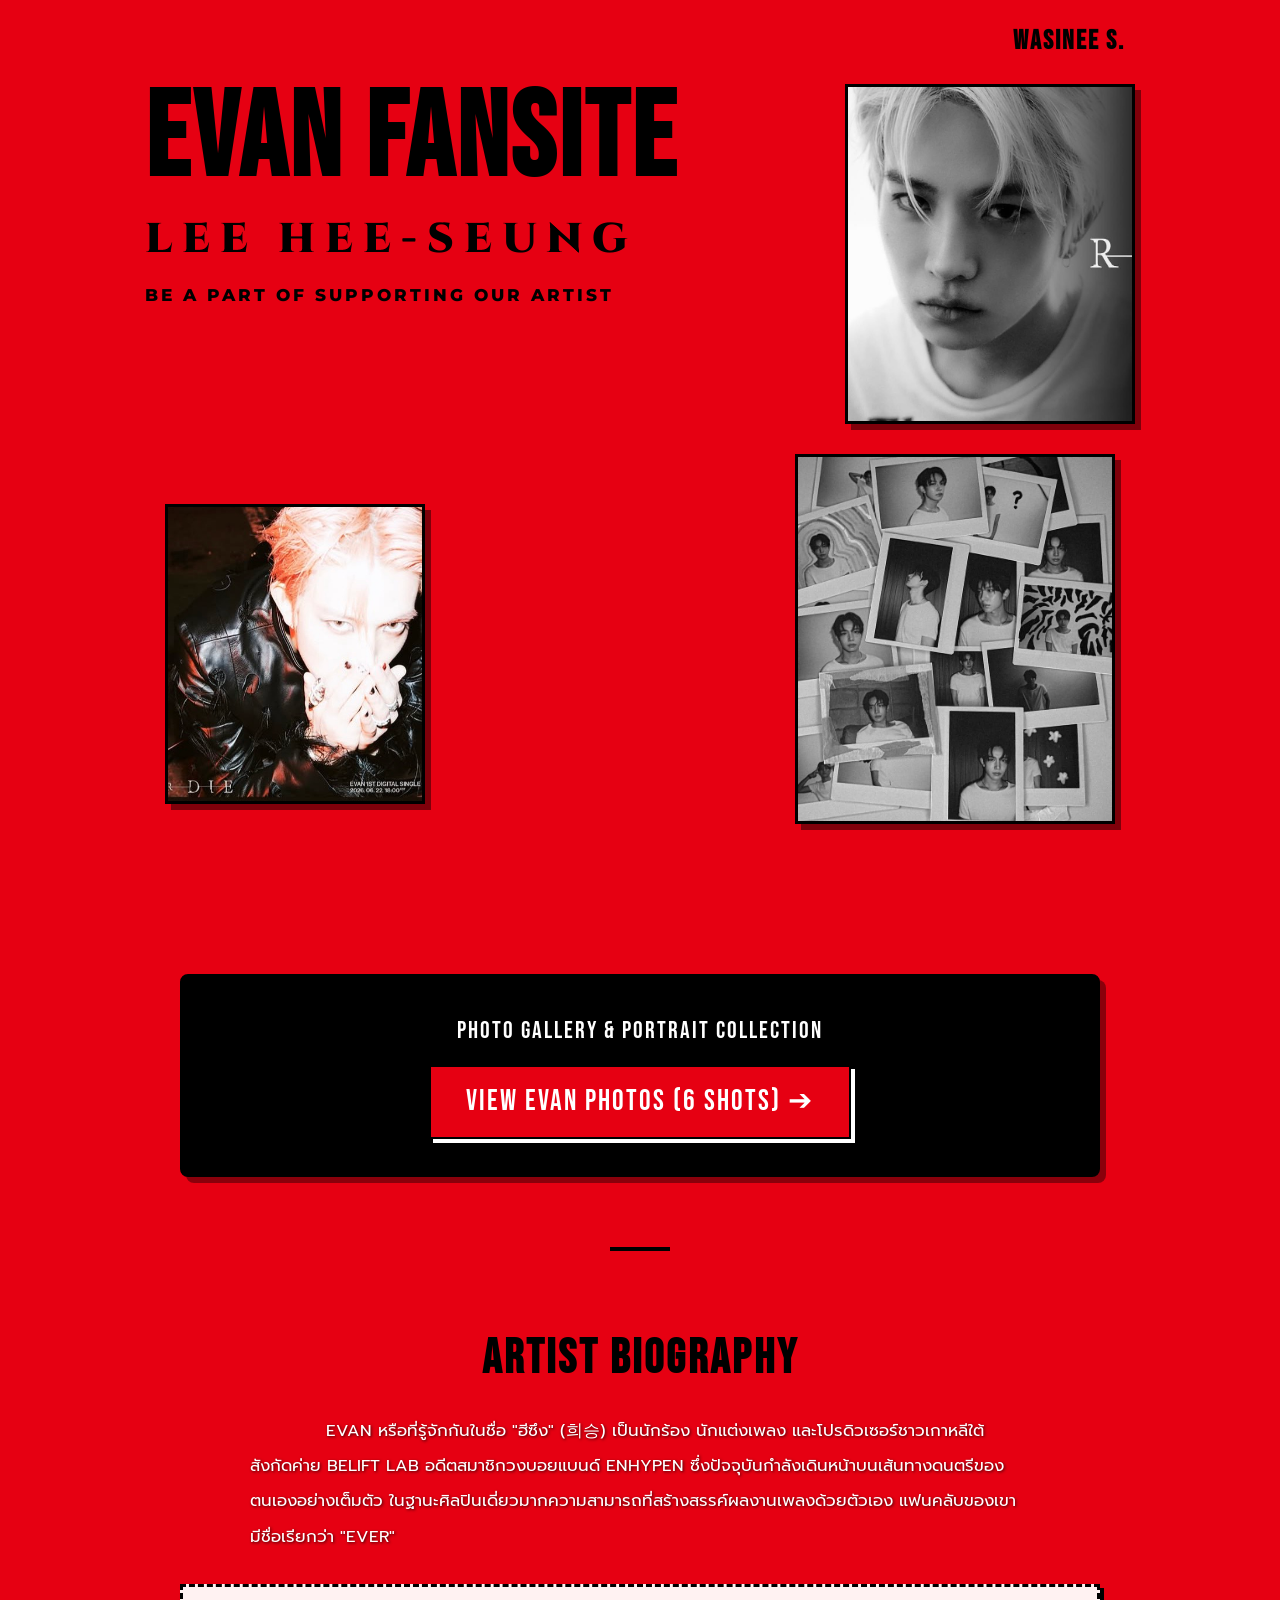
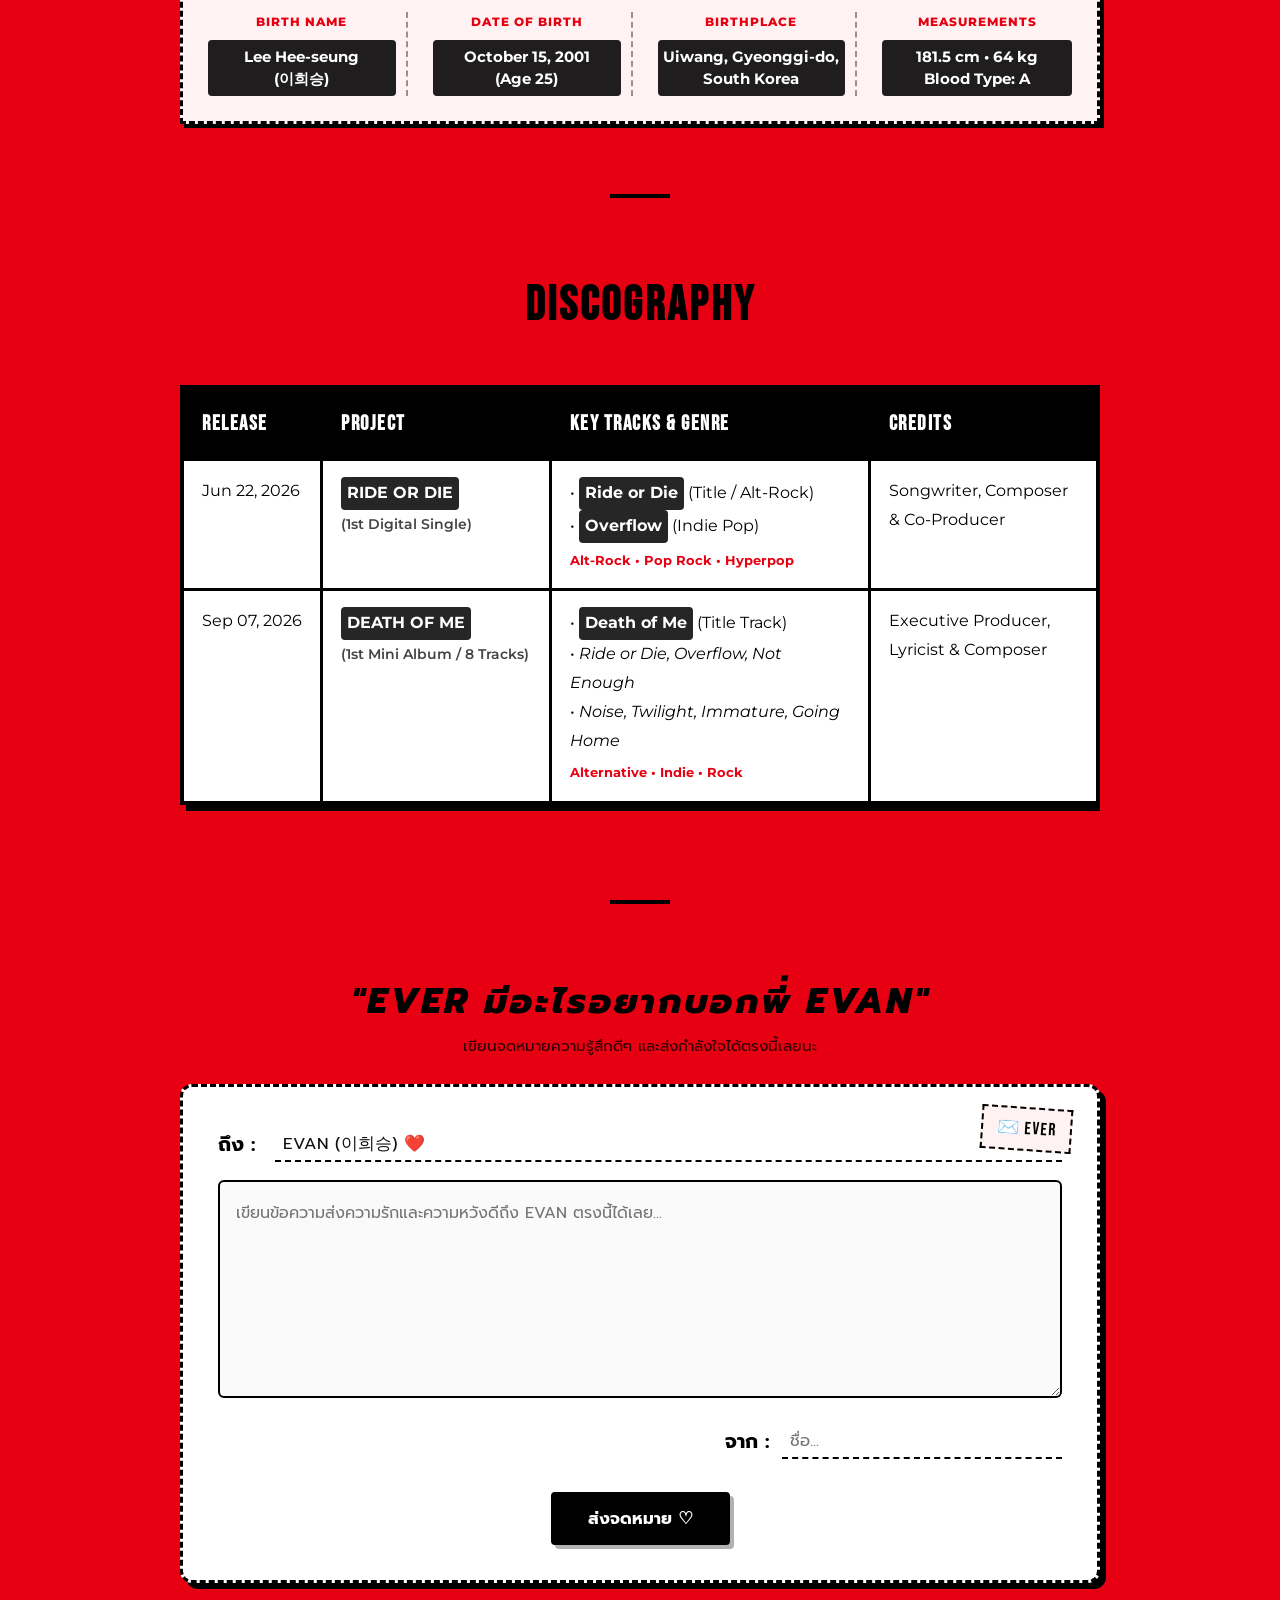
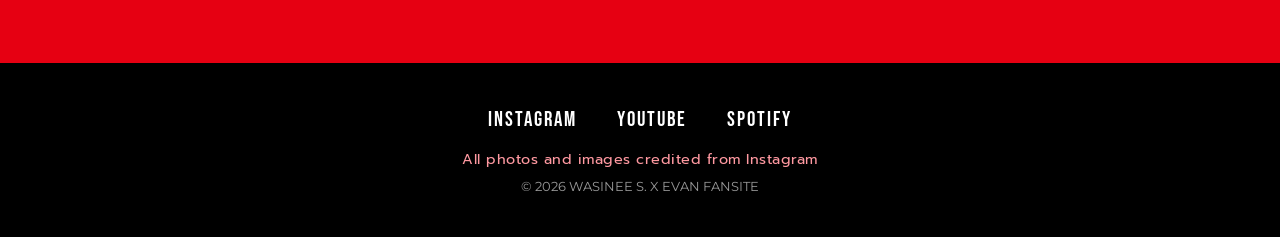
==== commit 3eb78114: "Update index.html" ====
--- a/index.html
+++ b/index.html
@@ -2,7 +2,7 @@
 <html lang="en">
 <head>
     <meta charset="utf-8">
-    <title>EVAN — DEATH OF ME (Official Fansite)</title>
+    <title>EVAN — FANSITE</title>
     <!-- เชื่อมโยงไฟล์ External CSS ตามบทเรียน[cite: 96] -->
     <link rel="stylesheet" href="styles.css">
     <!-- Google Fonts[cite: 212] -->
--- a/styles.css
+++ b/styles.css
@@ -1,9 +1,8 @@
 /* =========================================================
-   1. GLOBAL PALETTE & RESET (DEATH OF ME RED AESTHETIC)
+   1. GLOBAL PALETTE & RESET (DEATH OF ME RED AESTHETIC)[cite: 74, 245]
    ========================================================= */
 :root {
-    --album-red: #E60012;      /* สีแดงสดแสบตาตามภาพต้นฉบับ */
-    --album-red-dark: #C4000F;
+    --album-red: #E60012;
     --pure-black: #000000;
     --pure-white: #ffffff;
     --paper-tint: #FFF2F2;
@@ -27,44 +26,108 @@
     overflow-x: hidden;
 }
 
+strong, b {
+    color: var(--pure-white);
+}
+
 /* =========================================================
-   2. TOP CONTAINER (EDITORIAL COLLAGE COVER)
+   2. TOP CONTAINER (EDITORIAL COLLAGE COVER)[cite: 130, 245]
    ========================================================= */
 .top-container {
     background-color: var(--album-red);
-    padding: 30px 20px 40px;
-    max-width: 900px;
+    padding: 20px 30px 40px;
+    max-width: 1050px;
     margin: 0 auto;
     position: relative;
 }
 
 .top-meta {
     text-align: right;
-    padding-right: 20px;
+    padding-right: 10px;
+    margin-bottom: 10px;
 }
 
 .explosion-tag {
     font-family: var(--font-heading);
-    font-size: 1.6rem;
+    font-size: 1.7rem;
     letter-spacing: 2px;
     color: var(--pure-black);
     font-weight: 900;
 }
 
-/* Collage Area */
 .cover-collage {
     position: relative;
-    max-width: 800px;
-    margin: 20px auto 40px auto;
-    min-height: 620px;
-}
-
-/* Photo Card Component with Black Border */
+    max-width: 1000px;
+    margin: 0 auto 40px auto;
+    min-height: 800px;
+}
+
+/* กลุ่มข้อความชื่อ 3 บรรทัด[cite: 249] */
+.album-title-block {
+    position: absolute;
+    top: 15px;
+    left: 0px;
+    text-align: left;
+    z-index: 5;
+    width: 60%;
+    max-width: 620px;
+}
+
+/* หัวข้อใหญ่ด้านบน: เมาส์ชี้แล้วเปลี่ยนเป็นสีขาว + ขยับได้[cite: 124] */
+.death-of-me-title {
+    font-family: var(--font-heading);
+    font-size: 7.5rem;
+    line-height: 0.85;
+    color: var(--pure-black);
+    letter-spacing: 3px;
+    margin: 0;
+    white-space: nowrap;
+    display: inline-block;
+    cursor: pointer;
+    transition: all 0.25s ease-in-out; /* ขยับนุ่มนวล */
+}
+
+.death-of-me-title:hover {
+    color: #ffffff; /* เปลี่ยนเป็นสีขาว[cite: 124] */
+    transform: translateY(-5px) scale(1.02); /* ขยับยกตัวขึ้น[cite: 124] */
+    text-shadow: 6px 6px 0px #000000; /* เงาดำคมกริบ */
+}
+
+.artist-sub-title {
+    font-family: 'Cinzel', serif;
+    font-size: 2.6rem;
+    font-weight: 900;
+    letter-spacing: 10px;
+    color: var(--pure-black);
+    margin-top: 15px;
+    white-space: nowrap;
+}
+
+.support-text {
+    font-family: var(--font-text);
+    font-size: 1.05rem;
+    font-weight: 800;
+    letter-spacing: 3px;
+    color: var(--pure-black);
+    margin-top: 10px;
+    white-space: nowrap;
+}
+
+/* กรอบรูปภาพ: เมาส์ชี้แล้วขยับได้[cite: 124, 245] */
 .photo-card {
     background-color: var(--pure-white);
-    border: 3px solid var(--pure-black);
+    border: 3.5px solid var(--pure-black);
     position: absolute;
-    box-shadow: 4px 4px 0px rgba(0, 0, 0, 0.4);
+    box-shadow: 6px 6px 0px rgba(0, 0, 0, 0.45);
+    cursor: pointer;
+    transition: transform 0.25s ease, box-shadow 0.25s ease; /* เตรียมอนิเมชันขยับ[cite: 124] */
+}
+
+/* เอาเมาส์ชี้รูปภาพหน้า index แล้วขยับยกตัวขึ้น[cite: 124] */
+.photo-card:hover {
+    transform: translateY(-8px) scale(1.02);
+    box-shadow: 12px 12px 0px var(--pure-black);
+    z-index: 10;
 }
 
 .photo-card img {
@@ -74,111 +137,38 @@
     object-fit: cover;
 }
 
-/* ตำแหน่งภาพตามแบบในภาพปก */
-.photo-top-left {
-    width: 190px;
-    height: 230px;
-    top: 20px;
+/* รูปที่ 1: ขวาบน */
+.photo-cluster-right .photo-mid-1 {
+    width: 290px;
+    height: 340px;
+    top: 10px;
+    right: 0px;
+    z-index: 2;
+}
+
+/* รูปที่ 2: ล่างซ้าย */
+.photo-cluster-lower-left .photo-lower-profile {
+    width: 260px;
+    height: 300px;
+    top: 430px;
     left: 20px;
+    z-index: 3;
+}
+
+/* รูปที่ 3: ล่างขวา */
+.photo-cluster-bottom .photo-bot-main {
+    width: 320px;
+    height: 370px;
+    top: 380px;
+    right: 20px;
     z-index: 2;
 }
 
-.photo-cluster-right .photo-mid-1 {
-    width: 220px;
-    height: 250px;
-    top: 30px;
-    right: 90px;
-    z-index: 1;
-}
-
-.photo-cluster-right .photo-mid-2 {
-    width: 170px;
-    height: 200px;
-    top: 140px;
-    right: 20px;
-    z-index: 3;
-}
-
-.photo-cluster-lower-left .photo-lower-profile {
-    width: 180px;
-    height: 200px;
-    bottom: 30px;
-    left: 80px;
-    z-index: 2;
-}
-
-.photo-cluster-bottom .photo-bot-main {
-    width: 240px;
-    height: 280px;
-    bottom: 40px;
-    right: 110px;
-    z-index: 2;
-}
-
-.photo-cluster-bottom .photo-bot-small {
-    width: 120px;
-    height: 145px;
-    bottom: 10px;
-    right: 40px;
-    z-index: 3;
-}
-
-/* เลขกำกับรูปภาพสีดำ (1), (2), (3)... */
-.photo-num {
-    position: absolute;
-    font-family: var(--font-text);
-    font-size: 0.85rem;
-    font-weight: 700;
-    color: var(--pure-black);
-}
-
-.num-bottom-left { bottom: -24px; left: 0; }
-.num-mid-right   { top: 10px; right: -25px; }
-.num-face-right  { top: 10px; right: -25px; }
-.num-bot-right   { bottom: 5px; left: -26px; }
-.num-lower-left  { top: -22px; left: 0; }
-
-/* โลโก้ DEATH OF ME กลางภาพ */
-.album-title-block {
-    position: absolute;
-    top: 250px;
-    left: 20px;
-    text-align: left;
-    z-index: 4;
-}
-
-.death-of-me-title {
-    font-family: var(--font-heading);
-    font-size: 5.5rem;
-    line-height: 0.9;
-    color: var(--pure-black);
-    letter-spacing: 2px;
-    margin: 0;
-}
-
-.artist-sub-title {
-    font-family: 'Cinzel', serif;
-    font-size: 1.8rem;
-    font-weight: 800;
-    letter-spacing: 6px;
-    color: var(--pure-black);
-    margin-top: 10px;
-}
-
-.support-text {
-    font-family: var(--font-text);
-    font-size: 0.85rem;
-    font-weight: 800;
-    letter-spacing: 2px;
-    color: var(--pure-black);
-    margin-top: 6px;
-}
-
 /* =========================================================
-   3. MIDDLE CONTAINER & SECTIONS
+   3. MIDDLE CONTAINER & SECTIONS[cite: 130]
    ========================================================= */
 .middle-container {
-    max-width: 820px;
+    max-width: 960px;
     margin: 20px auto 80px auto;
     padding: 0 20px;
 }
@@ -198,42 +188,62 @@
     margin: 70px auto;
 }
 
-/* Intro Black Box */
-.intro-wrapper {
-    margin: 20px 0;
-}
-
-.black-intro-box {
+/* Portal Link Box */
+.explore-portal-box {
     background-color: var(--pure-black);
-    border-radius: 6px;
-    padding: 30px 35px;
-    box-shadow: 6px 6px 0px rgba(0, 0, 0, 0.3);
-    margin: 0 auto;
-}
-
-.intro-italic {
-    color: var(--pure-white);
-    font-style: italic;
-    font-family: var(--font-body-alt);
-    font-size: 1.05rem;
-    line-height: 2;
-    margin: 0;
+    border: 3px solid var(--pure-black);
+    padding: 35px 20px;
+    margin: 20px auto;
+    box-shadow: 6px 6px 0px rgba(0, 0, 0, 0.4);
+    border-radius: 8px;
+}
+
+.portal-sub {
+    font-family: var(--font-heading);
+    font-size: 1.5rem;
+    letter-spacing: 2px;
+    color: var(--pure-white);
+    margin-bottom: 15px;
+}
+
+.portal-link-btn {
+    display: inline-block;
+    background-color: var(--album-red);
+    color: var(--pure-white);
+    font-family: var(--font-heading);
+    font-size: 1.8rem;
+    letter-spacing: 2px;
+    padding: 12px 35px;
+    text-decoration: none;
+    border: 2px solid var(--pure-black);
+    box-shadow: 4px 4px 0px var(--pure-white);
+    transition: all 0.15s ease;
+}
+
+.portal-link-btn:hover {
+    background-color: var(--pure-white);
+    color: var(--pure-black);
+    transform: translate(-2px, -2px);
+    box-shadow: 6px 6px 0px var(--pure-black);
 }
 
 /* =========================================================
-   4. BIOGRAPHY & 4-COLUMN DASHED GRID
+   4. BIOGRAPHY (ข้อความสีขาวล้วน 100% พร้อมย่อหน้า)[cite: 22, 24, 28]
    ========================================================= */
 .bio-section {
     margin: 30px 0;
 }
 
-.bio-desc {
-    font-family: var(--font-body-alt);
-    font-size: 1rem;
-    line-height: 1.9;
-    color: #1a1a1a;
-    max-width: 760px;
+.bio-desc-white {
+    font-family: 'Prompt', var(--font-body-alt);
+    font-size: 1.05rem;
+    line-height: 2.1;
+    color: #ffffff !important;
+    text-shadow: 1px 1px 3px rgba(0, 0, 0, 0.7);
+    max-width: 780px;
     margin: 0 auto 30px auto;
+    text-align: left;
+    text-indent: 2.5em;
 }
 
 .info-grid-dashed {
@@ -271,15 +281,24 @@
 .info-val {
     font-family: var(--font-text);
     font-size: 0.92rem;
-    color: var(--pure-black);
+    color: var(--pure-white);
+    background-color: rgba(0, 0, 0, 0.88);
+    padding: 6px 4px;
+    border-radius: 4px;
     line-height: 1.5;
 }
 
 /* =========================================================
-   5. DISCOGRAPHY TABLE (BOLD RED & BLACK)
+   5. DISCOGRAPHY TABLE (ป้องกันข้อความตัดบรรทัด)[cite: 52, 53, 55]
    ========================================================= */
 .discography-table-wrap {
     margin: 40px 0;
+    width: 100%;
+}
+
+.table-responsive {
+    width: 100%;
+    overflow-x: auto;
 }
 
 .center-table {
@@ -289,12 +308,22 @@
     background-color: var(--pure-white);
     border: 4px solid var(--pure-black);
     box-shadow: 6px 6px 0px var(--pure-black);
-}
+    table-layout: auto;
+}
+
+.nowrap-text {
+    white-space: nowrap;
+}
+
+.col-date    { width: 15%; white-space: nowrap; }
+.col-project { width: 25%; }
+.col-tracks  { width: 35%; }
+.col-credits { width: 25%; }
 
 .center-table th, 
 .center-table td {
     border: 3px solid var(--pure-black);
-    padding: 18px 20px;
+    padding: 16px 18px;
     text-align: left;
     vertical-align: top;
     line-height: 1.8;
@@ -312,9 +341,18 @@
     background-color: var(--paper-tint);
 }
 
+.center-table td strong {
+    color: var(--pure-white);
+    background-color: rgba(0, 0, 0, 0.85);
+    padding: 2px 6px;
+    border-radius: 4px;
+    display: inline-block;
+    white-space: nowrap;
+}
+
 .center-table .sub-text {
     font-size: 0.85rem;
-    color: #555555;
+    color: #444444;
     font-weight: 600;
 }
 
@@ -324,10 +362,11 @@
     display: block;
     margin-top: 6px;
     font-weight: 700;
+    white-space: nowrap;
 }
 
 /* =========================================================
-   6. LETTER PAPER SECTION (ส่งกำลังใจให้ EVAN)
+   6. LETTER PAPER SECTION (ส่งกำลังใจให้ EVAN)[cite: 48, 64, 65, 85, 107]
    ========================================================= */
 .letter-section {
     margin: 40px auto;
@@ -348,7 +387,6 @@
     margin-bottom: 25px;
 }
 
-/* กรอบกระดาษจดหมายสไตล์ Minimal Red */
 .cute-letter-paper {
     background: var(--pure-white);
     border: 3px dashed var(--pure-black);
@@ -459,7 +497,170 @@
 }
 
 /* =========================================================
-   7. BOTTOM CONTAINER (FOOTER)
+   7. GALLERY PAGE STYLES (POLAROID PHOTO COLLECTION)[cite: 74, 96]
+   ========================================================= */
+.gallery-body {
+    background-color: var(--album-red);
+    padding: 30px 15px 50px;
+    background-image: radial-gradient(rgba(0, 0, 0, 0.15) 1px, transparent 1px);
+    background-size: 20px 20px;
+}
+
+.gallery-page-wrap {
+    max-width: 1080px;
+    margin: 0 auto;
+}
+
+.gallery-head-area {
+    margin-bottom: 45px;
+}
+
+.gallery-main-title {
+    font-family: var(--font-heading);
+    font-size: 6rem;
+    letter-spacing: 5px;
+    line-height: 0.9;
+    color: var(--pure-black);
+    margin: 0;
+    text-shadow: 4px 4px 0px rgba(255, 255, 255, 0.4);
+}
+
+.gallery-sub-info {
+    font-family: var(--font-text);
+    font-weight: 800;
+    font-size: 1rem;
+    letter-spacing: 3px;
+    color: var(--pure-white);
+    background-color: var(--pure-black);
+    display: inline-block;
+    padding: 6px 16px;
+    margin: 15px auto 25px;
+    box-shadow: 3px 3px 0px var(--pure-white);
+}
+
+.nav-back-wrap {
+    margin-top: 10px;
+}
+
+.cute-back-btn {
+    display: inline-block;
+    background-color: var(--pure-white);
+    color: var(--pure-black);
+    font-family: var(--font-heading);
+    font-size: 1.4rem;
+    letter-spacing: 2px;
+    padding: 10px 28px;
+    text-decoration: none;
+    border: 3px solid var(--pure-black);
+    box-shadow: 5px 5px 0px var(--pure-black);
+    transition: all 0.15s ease;
+}
+
+.cute-back-btn:hover {
+    background-color: var(--pure-black);
+    color: var(--pure-white);
+    transform: translate(-3px, -3px);
+    box-shadow: 8px 8px 0px var(--pure-white);
+}
+
+.scrapbook-canvas {
+    display: grid;
+    grid-template-columns: repeat(3, 1fr);
+    gap: 35px 25px;
+    margin-bottom: 60px;
+    padding: 20px 10px;
+}
+
+.polaroid-card {
+    background-color: var(--pure-white);
+    border: 3.5px solid var(--pure-black);
+    padding: 14px 14px 28px 14px;
+    position: relative;
+    box-shadow: 7px 7px 0px var(--pure-black);
+    transition: transform 0.25s ease, box-shadow 0.25s ease, z-index 0.25s;
+    cursor: pointer;
+}
+
+.polaroid-card:hover {
+    transform: scale(1.05) rotate(0deg) !important;
+    box-shadow: 12px 12px 0px var(--pure-black);
+    z-index: 10;
+}
+
+.photo-inner {
+    width: 100%;
+    height: 330px;
+    background-color: #f0f0f0;
+    border: 2px solid var(--pure-black);
+    overflow: hidden;
+}
+
+.photo-inner img {
+    width: 100%;
+    height: 100%;
+    object-fit: cover;
+    display: block;
+    transition: transform 0.3s ease;
+}
+
+.polaroid-card:hover .photo-inner img {
+    transform: scale(1.04);
+}
+
+.tape-strip {
+    position: absolute;
+    width: 80px;
+    height: 22px;
+    background-color: rgba(255, 255, 255, 0.85);
+    border: 1.5px dashed rgba(0, 0, 0, 0.4);
+    top: -12px;
+    left: 20px;
+    transform: rotate(-5deg);
+    z-index: 2;
+}
+
+.tape-black {
+    background-color: rgba(0, 0, 0, 0.85);
+    border: 1.5px dashed rgba(255, 255, 255, 0.6);
+}
+
+.tape-center {
+    left: 50%;
+    transform: translateX(-50%) rotate(2deg);
+}
+
+.card-tilt-left {
+    transform: rotate(-3deg);
+}
+
+.card-tilt-right {
+    transform: rotate(3deg);
+}
+
+.card-tilt-slight-right {
+    transform: rotate(1.5deg);
+}
+
+.card-tilt-left-deep {
+    transform: rotate(-4deg);
+}
+
+.card-tilt-slight-left {
+    transform: rotate(-1.5deg);
+}
+
+.card-featured {
+    transform: rotate(0deg);
+}
+
+.gallery-footer-custom {
+    border-radius: 8px;
+    border: 3px solid var(--pure-black);
+    box-shadow: 6px 6px 0px var(--pure-black);
+}
+
+/* =========================================================
+   8. BOTTOM CONTAINER (FOOTER)[cite: 130]
    ========================================================= */
 .bottom-container {
     background-color: var(--pure-black);
@@ -468,7 +669,7 @@
 }
 
 .footer-links {
-    margin-bottom: 15px;
+    margin-bottom: 12px;
 }
 
 .footer-link {
@@ -485,41 +686,58 @@
     color: var(--album-red);
 }
 
+/* ข้อความกำกับภาพจาก Instagram ใน Footer */
+.img-credit-notice {
+    font-family: 'Prompt', var(--font-text);
+    font-size: 0.9rem;
+    color: #ff99a1;
+    margin: 10px 0 6px 0;
+    letter-spacing: 0.5px;
+}
+
 .copyright {
     font-size: 0.8rem;
     color: #999999;
 }
 
 /* =========================================================
-   8. RESPONSIVE DESIGN (TABLETS & PHONES)
+   9. RESPONSIVE DESIGN[cite: 73]
    ========================================================= */
-@media (max-width: 800px) {
+@media (max-width: 950px) {
+    .scrapbook-canvas {
+        grid-template-columns: repeat(2, 1fr);
+        gap: 30px;
+    }
+    .gallery-main-title {
+        font-size: 4.5rem;
+    }
+}
+
+@media (max-width: 900px) {
     .death-of-me-title {
-        font-size: 4rem;
+        font-size: 5rem;
+    }
+    .artist-sub-title {
+        font-size: 2rem;
     }
     .cover-collage {
-        min-height: 520px;
-    }
-    .photo-top-left {
-        width: 140px;
-        height: 170px;
+        min-height: 700px;
     }
     .photo-cluster-right .photo-mid-1 {
-        width: 160px;
-        height: 190px;
-        right: 40px;
-    }
-    .photo-cluster-right .photo-mid-2 {
-        width: 130px;
-        height: 150px;
+        width: 220px;
+        height: 260px;
+    }
+    .photo-cluster-lower-left .photo-lower-profile {
+        width: 210px;
+        height: 250px;
+        top: 360px;
+        left: 10px;
     }
     .photo-cluster-bottom .photo-bot-main {
-        width: 180px;
-        height: 220px;
-        right: 40px;
-    }
-    .album-title-block {
-        top: 200px;
+        width: 250px;
+        height: 300px;
+        top: 340px;
+        right: 10px;
     }
     .info-grid-dashed {
         grid-template-columns: repeat(2, 1fr);
@@ -530,26 +748,38 @@
     }
 }
 
-@media (max-width: 550px) {
+@media (max-width: 600px) {
     .cover-collage {
         display: flex;
         flex-direction: column;
         align-items: center;
-        gap: 15px;
+        gap: 20px;
         min-height: auto;
-    }
-    .photo-card {
-        position: static;
-        width: 80%;
-        height: 250px;
     }
     .album-title-block {
         position: static;
         text-align: center;
-        margin: 20px 0;
-    }
-    .photo-num {
-        display: none;
+        margin-bottom: 15px;
+        width: 100%;
+        max-width: 100%;
+    }
+    .death-of-me-title {
+        font-size: 4rem;
+        white-space: normal;
+    }
+    .artist-sub-title {
+        font-size: 1.6rem;
+        letter-spacing: 5px;
+        white-space: normal;
+    }
+    .support-text {
+        font-size: 0.85rem;
+        white-space: normal;
+    }
+    .photo-card {
+        position: static;
+        width: 85%;
+        height: 280px;
     }
     .info-grid-dashed {
         grid-template-columns: 1fr;
@@ -569,4 +799,17 @@
     .from-input {
         max-width: 100%;
     }
-}+    .scrapbook-canvas {
+        grid-template-columns: 1fr;
+        padding: 10px 20px;
+    }
+    .gallery-main-title {
+        font-size: 3.5rem;
+    }
+    .photo-inner {
+        height: 350px;
+    }
+    .polaroid-card {
+        transform: rotate(0deg) !important;
+    }
+}
